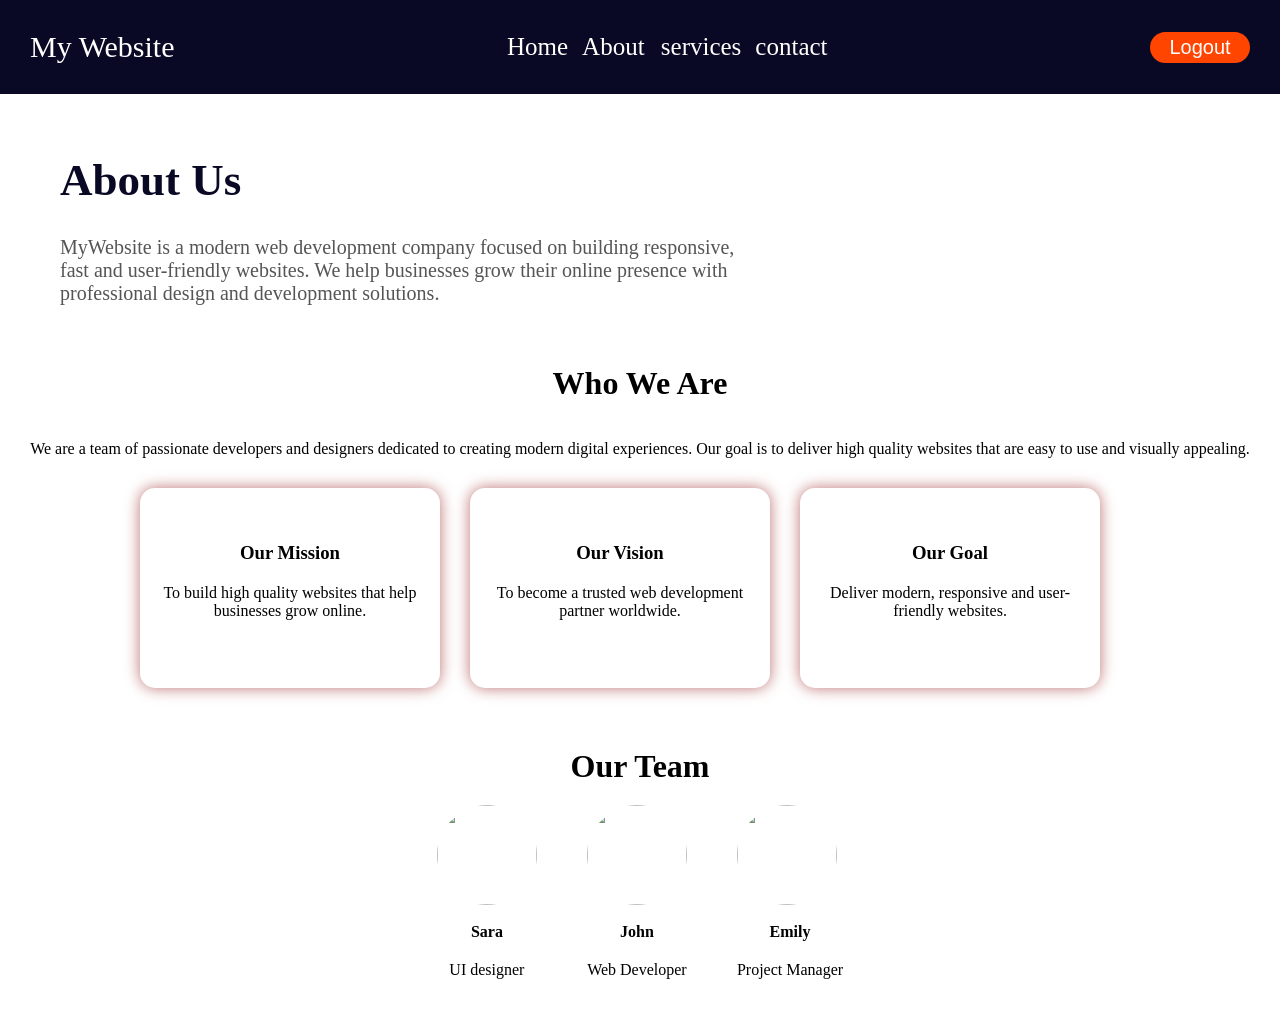
==== about.html @ 2cf2445d "first commit" ====
<!DOCTYPE html>
<html lang="en">
<head>
    <meta charset="UTF-8">
    <meta name="viewport" content="width=device-width, initial-scale=1.0">
    <title>Document</title>
    <link rel="stylesheet" href="about.css">
</head>
<body>
    <div class="container">
        <div class="logo">My Website</div>
        <div class="icon">
            <a href="home.html">Home</a>
            <a href="about.html">About </a>
            <a href="services.html">services</a>
            <a href="">contact</a>
        </div>
        <div class="logout">
            <button>Logout</button>
        </div>
    </div>
    <div class="aboutus">
        <div class="aboutus-text">
            <h1>About Us</h1>
            <p class="t">
                MyWebsite is a modern web development company focused on building
                responsive, fast and user-friendly websites. We help businesses
                grow their online presence with professional design and
                development solutions.
            </p>
            
        </div>
    <div class="aboutus-image">
        <img src="https://images.unsplash.com/photo-1522202176988-66273c2fd55f" alt="">
    </div>
</div>
<div class="sub">
    <h1>Who We Are</h1>
    <p>
        We are a team of passionate developers and designers dedicated to
        creating modern digital experiences. Our goal is to deliver high
        quality websites that are easy to use and visually appealing.
    </p>

</div>
<div class="box">
    <div class="card">
        <img src="https://cdn-icons-png.flaticon.com/512/3135/3135715.png" alt="">
        <h3>Our Mission</h3>
        <p>To build high quality websites that help businesses grow online.</p>
    </div>
    <div class="card">
        <img src="https://cdn-icons-png.flaticon.com/512/1828/1828884.png" alt="">
        <h3>Our Vision</h3>
        <p>To become a trusted web development partner worldwide.</p>
    </div>
    <div class="card">
        <img src="https://cdn-icons-png.flaticon.com/512/3064/3064197.png" alt="">
        <h3>Our Goal</h3>
        <p>Deliver modern, responsive and user-friendly websites.</p>
    </div>
</div>
<h1 class="team">Our Team</h1>
<div class="photo">
    <div class="member">
        <img src="https://randomuser.me/api/portraits/women/11.jpg" alt="">
        <h4>Sara</h4>
        <p>UI designer</p>
    </div>
    <div class="member">
        <img src="https://randomuser.me/api/portraits/men/32.jpg" alt="">
        <h4>John</h4>
        <p>Web Developer</p>
    </div>
    <div class="member">
        <img src="https://randomuser.me/api/portraits/women/68.jpg" alt="">
        <h4>Emily</h4>
        <p>Project Manager</p>
    </div>
</div>
</body>
</html>
---- about.css ----
.container{
    width: 100%;
    background-color: rgb(9, 9, 37);
    display: flex;
    justify-content: space-between;
    color: white;
    padding: 30px;
    align-items: center;
}
*{
    margin: 0;
    padding: 0;
    box-sizing: border-box;
}
.logo{
    font-size: 30px;
}
.icon a{
    text-decoration: none;
    color: white;
    font-size: 25px;
    margin-left: 10px;
}
.logout button{
    color: white;
    background-color: orangered;
    width: 100px;
    font-size: 20px;
    border: none;
    border-radius: 20px;
    padding: 4px;
}
.icon a:hover{
    color: yellow;
}
.logout button:hover{
    color: yellow;
    background-color: rgb(149, 218, 86);
}

.aboutus{
    display: flex;
    justify-content: space-between;
    align-items: center;
    padding: 50px;
    

}
.aboutus-text{
    width: 800px;
}
.aboutus-text h1{
    font-size: 45px;
    color: rgb(9, 9, 37);
    margin: 10px;
    width: 800px;
}
.aboutus-text p{
    font-size: 20px;
    color: #555;
    margin: 10px;
    width: 680px;
   
}

.aboutus-image img{
    width: 450px;
    border-radius: 15px;
}
.sub{
    width: 100%;
    text-align: center;
}
.sub p{
    margin-top: 18px;
    margin-bottom: 30px;
   
}
.box{
    display: flex;
    width: 1000px;
    align-items: center;
    margin-top: 50px;
    gap: 30px;
    margin: auto;
    margin-bottom: 30px;
    
     
}
.card{
    width: 300px;
    height: 200px;
    background-color: white;
    text-align: center;
    padding: 10px;
    border-radius: 15px;
    box-shadow: 0px 0px 15px rgb(190, 114, 114);
    margin-bottom: 30px;
    
}
.card img{
    width: 50px;
    padding-top: 20px;
}
.card h3,p{
    padding-top: 20px;
}
.card:hover{
    background-color: rgb(236, 197, 197);
}
.team{
    width: 100%;
    text-align: center; 
}
.photo{
    display: flex;
    gap: 50px;
    justify-content: center;
    margin-top: 20px;

}
.member img{
    border-radius: 50%;
    width: 100px;
    height: 100px;
}

.member h4{
    margin-top: 14px;
    text-align: center;
}
.member p{
    margin-bottom: 50px;
    text-align: center;
}
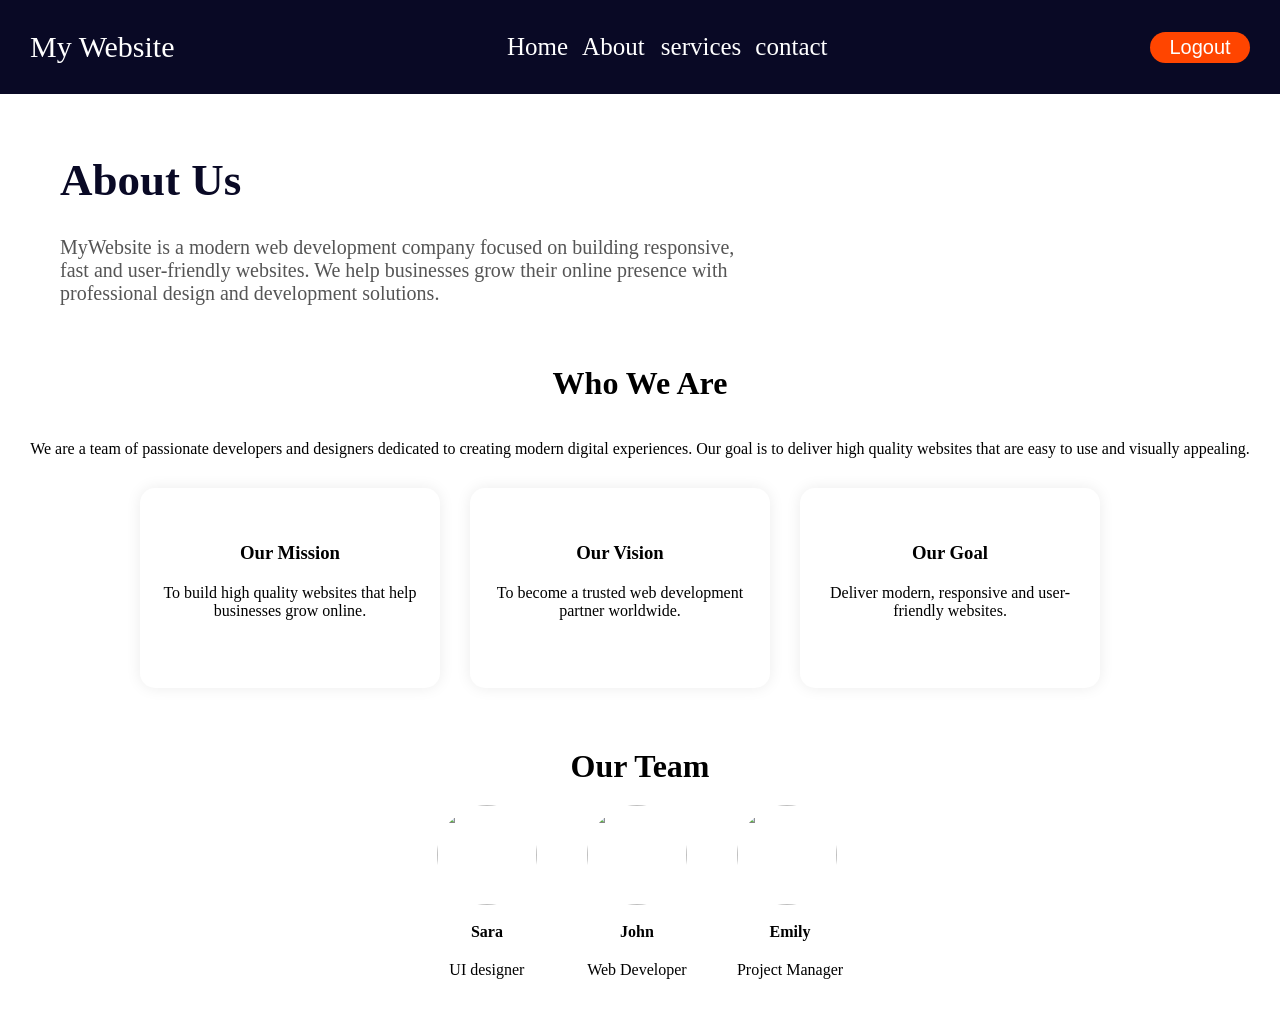
==== commit 52313ff9: "last" ====
--- a/about.html
+++ b/about.html
@@ -13,7 +13,7 @@
             <a href="home.html">Home</a>
             <a href="about.html">About </a>
             <a href="services.html">services</a>
-            <a href="">contact</a>
+            <a href="contact.html">contact</a>
         </div>
         <div class="logout">
             <button>Logout</button>
--- a/about.css
+++ b/about.css
@@ -94,7 +94,7 @@
     text-align: center;
     padding: 10px;
     border-radius: 15px;
-    box-shadow: 0px 0px 15px rgb(190, 114, 114);
+    box-shadow: 0px 0px 15px rgba(0, 0, 0, 0.08);
     margin-bottom: 30px;
     
 }
